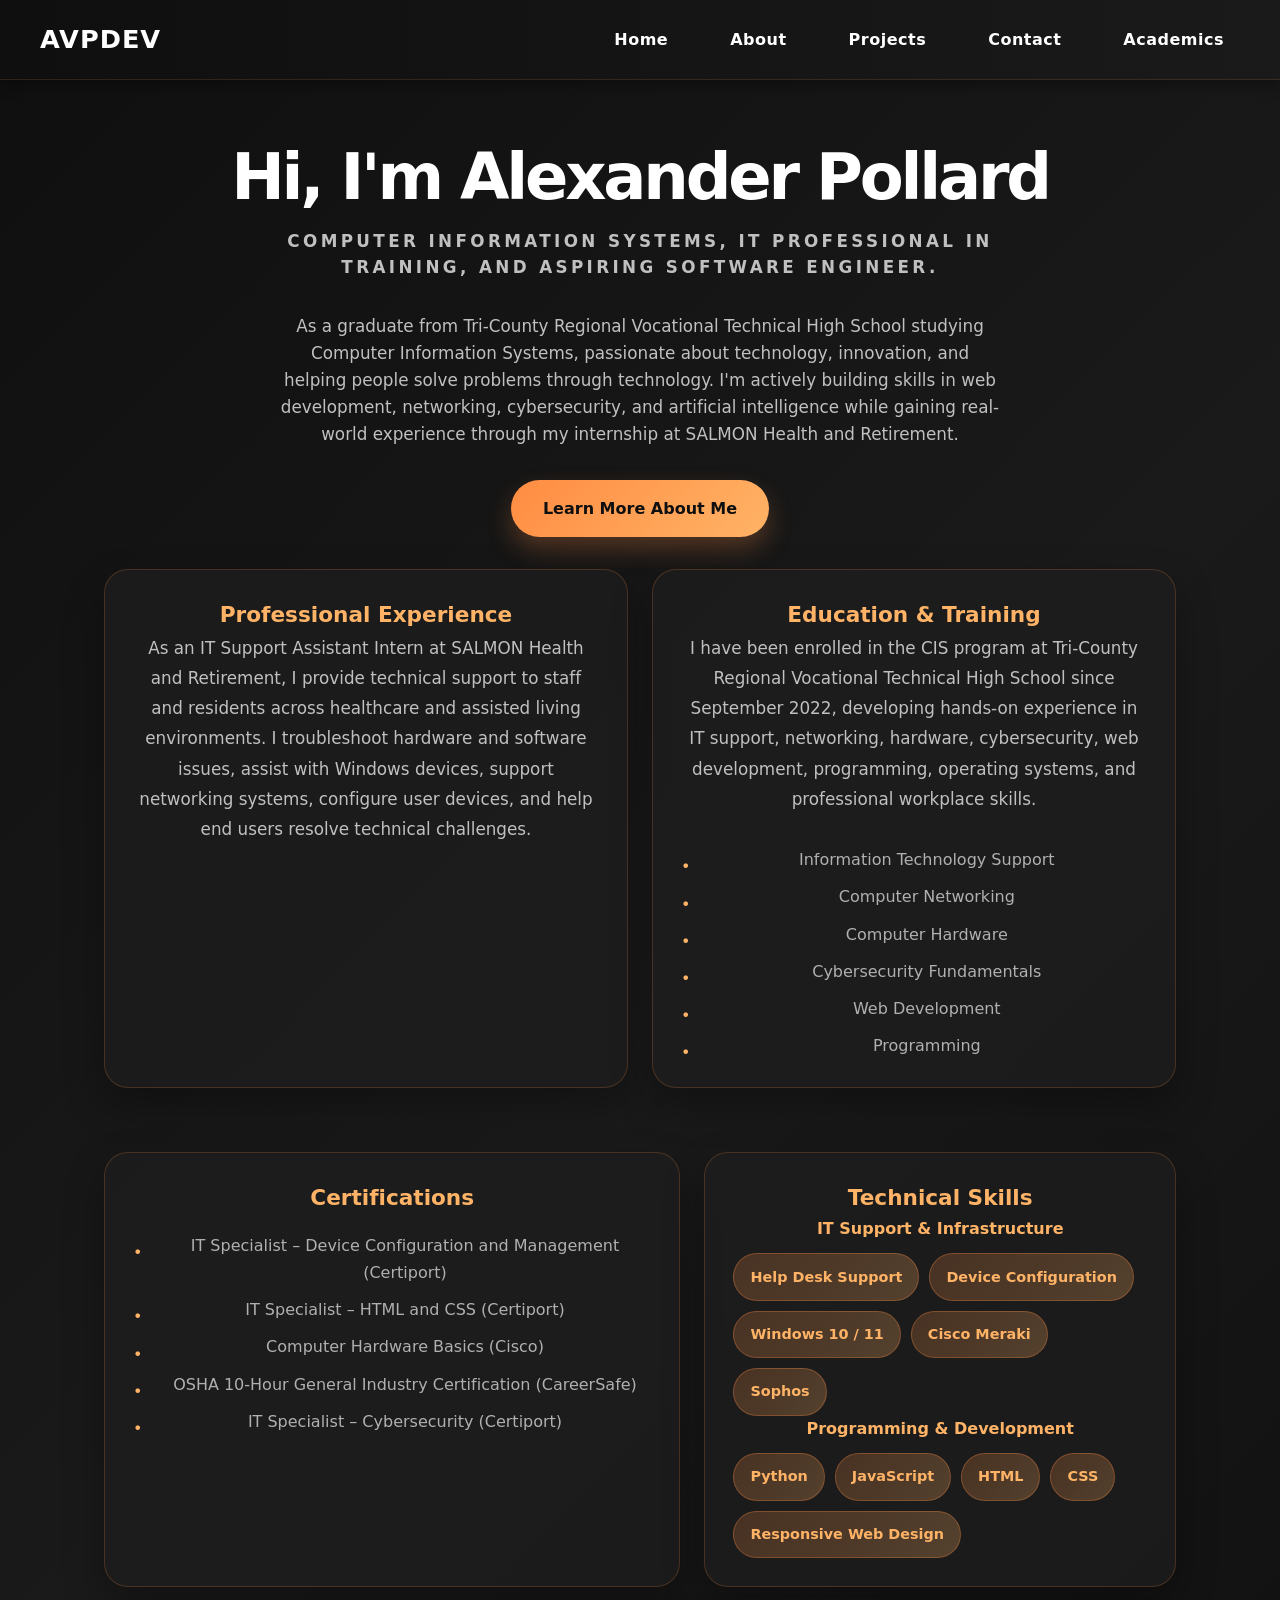
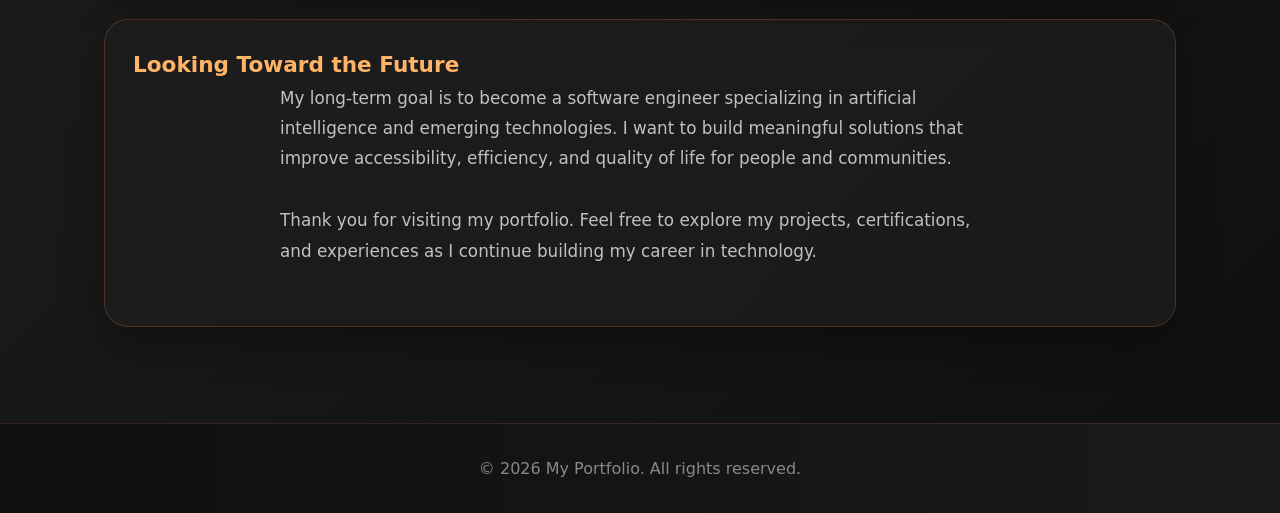
==== index.html @ 60668921 "redid the site to make it more functional to host via github" ====
<!DOCTYPE html>
<html lang="en">
    <head>
        <meta charset="UTF-8">
        <meta name="viewport" content="width=device-width, initial-scale=1.0">
        <title>AVPdev</title>
        <link rel="stylesheet" href="css/reset.css">
        <link rel="stylesheet" href="css/style.css">
        <link rel="stylesheet" href="css/responsive.css">
</head>
<body>

<header>
    <nav class="navbar">
        <div class="logo">AVPDEV</div>
        <ul class="nav-links" id="navLinks">
            <li><a href="index.html">Home</a></li>
            <li><a href="about.html">About</a></li>
            <li><a href="projects.html">Projects</a></li>
            <li><a href="contact.html">Contact</a></li>
            <li><a href="school.html">Academics</a></li>
        </ul>
        <button class="hamburger" id="hamburgerBtn" type="button" aria-label="Toggle navigation" aria-expanded="false">&#9776;</button>
    </nav>
</header>

<main class="hero-section">
    <div class="hero-copy">
        <h1>Hi, I'm Alexander Pollard</h1>
        <p class="eyebrow">Computer Information Systems, IT professional in training, and aspiring software engineer.</p>
        <p class="hero-text">As a graduate from Tri-County Regional Vocational Technical High School studying Computer Information Systems, passionate about technology, innovation, and helping people solve problems through technology. I'm actively building skills in web development, networking, cybersecurity, and artificial intelligence while gaining real-world experience through my internship at SALMON Health and Retirement.</p>
        <a href="about.html" class="btn">Learn More About Me</a>
    </div>

    <section class="home-summary">
        <div class="summary-card">
            <h2>Professional Experience</h2>
            <p>As an IT Support Assistant Intern at SALMON Health and Retirement, I provide technical support to staff and residents across healthcare and assisted living environments. I troubleshoot hardware and software issues, assist with Windows devices, support networking systems, configure user devices, and help end users resolve technical challenges.</p>
        </div>

        <div class="summary-card">
            <h2>Education & Training</h2>
            <p>I have been enrolled in the CIS program at Tri-County Regional Vocational Technical High School since September 2022, developing hands-on experience in IT support, networking, hardware, cybersecurity, web development, programming, operating systems, and professional workplace skills.</p>
            <ul class="feature-list">
                <li>Information Technology Support</li>
                <li>Computer Networking</li>
                <li>Computer Hardware</li>
                <li>Cybersecurity Fundamentals</li>
                <li>Web Development</li>
                <li>Programming</li>
            </ul>
        </div>
    </section>

    <section class="highlight-section">
        <div class="highlight-card">
            <h3>Certifications</h3>
            <ul class="highlight-list">
                <li>IT Specialist – Device Configuration and Management (Certiport)</li>
                <li>IT Specialist – HTML and CSS (Certiport)</li>
                <li>Computer Hardware Basics (Cisco)</li>
                <li>OSHA 10-Hour General Industry Certification (CareerSafe)</li>
                <li>IT Specialist – Cybersecurity (Certiport)</li>
            </ul>
        </div>

        <div class="highlight-card">
            <h3>Technical Skills</h3>
            <div class="skill-groups">
                <div>
                    <h4>IT Support & Infrastructure</h4>
                    <div class="skill-chip-row">
                        <span class="skill-chip">Help Desk Support</span>
                        <span class="skill-chip">Device Configuration</span>
                        <span class="skill-chip">Windows 10 / 11</span>
                        <span class="skill-chip">Cisco Meraki</span>
                        <span class="skill-chip">Sophos</span>
                    </div>
                </div>
                <div>
                    <h4>Programming & Development</h4>
                    <div class="skill-chip-row">
                        <span class="skill-chip">Python</span>
                        <span class="skill-chip">JavaScript</span>
                        <span class="skill-chip">HTML</span>
                        <span class="skill-chip">CSS</span>
                        <span class="skill-chip">Responsive Web Design</span>
                    </div>
                </div>
            </div>
        </div>
    </section>

    <section class="final-note">
        <div class="final-card">
            <h2>Looking Toward the Future</h2>
            <p>My long-term goal is to become a software engineer specializing in artificial intelligence and emerging technologies. I want to build meaningful solutions that improve accessibility, efficiency, and quality of life for people and communities.</p>
            <p>Thank you for visiting my portfolio. Feel free to explore my projects, certifications, and experiences as I continue building my career in technology.</p>
        </div>
    </section>
</main>

<footer>
    <p>&copy; 2026 My Portfolio. All rights reserved.</p>
</footer>
<script src="js/main.js"></script>
</body>
</html>
---- css/style.css ----
/* Global reset and base styles */
* {
    box-sizing: border-box;
    margin: 0;
    padding: 0;
}

html {
    scroll-behavior: smooth;
}

body {
    min-height: 100vh;
    font-family: Inter, system-ui, -apple-system, BlinkMacSystemFont, "Segoe UI", sans-serif;
    line-height: 1.6;
    color: #e0e0e0;
    background: linear-gradient(135deg, #0f0f0f 0%, #1a1a1a 50%, #0f0f0f 100%);
}

img,
picture,
video,
canvas,
svg {
    display: block;
    max-width: 100%;
}

button,
input,
textarea,
select {
    font: inherit;
}

button {
    border: none;
    background: none;
}

a {
    color: inherit;
    text-decoration: none;
}

header {
    width: 100%;
}

.navbar {
    display: flex;
    justify-content: space-between;
    align-items: center;
    background: linear-gradient(90deg, #0f0f0f 0%, #1a1a1a 100%);
    padding: 1.2rem 2.5rem;
    box-shadow: 0 4px 15px rgba(0, 0, 0, 0.4);
    position: relative;
    z-index: 100;
    border-bottom: 1px solid rgba(255, 140, 66, 0.15);
}

.logo {
    font-size: 1.6rem;
    font-weight: 800;
    color: white;
    letter-spacing: 1px;
    text-transform: uppercase;
}

.nav-links {
    display: flex;
    list-style: none;
    gap: 30px;
    margin: 0;
    padding: 0;
}

.nav-links a {
    color: white;
    text-decoration: none;
    font-weight: 600;
    font-size: 1rem;
    letter-spacing: 0.5px;
    padding: 8px 16px;
    border-radius: 4px;
    transition: all 0.25s ease;
}

.nav-links a:hover {
    background-color: rgba(255, 255, 255, 0.18);
    transform: translateY(-2px);
}

.hamburger {
    display: none;
    font-size: 2rem;
    background: none;
    border: none;
    color: white;
    cursor: pointer;
    transition: transform 0.2s ease;
    padding: 0.5rem;
}

.hamburger:active {
    transform: scale(0.92);
}

main.hero-section {
    min-height: calc(100vh - 92px);
    display: flex;
    flex-direction: column;
    justify-content: center;
    align-items: center;
    text-align: center;
    padding: 4rem 1.5rem;
}

main.hero-section h1 {
    font-size: clamp(2.5rem, 5vw, 4.5rem);
    margin-bottom: 1rem;
    letter-spacing: -0.05em;
    color: #fff;
}

main.hero-section p {
    max-width: 720px;
    margin: 0 auto 2rem;
    font-size: 1.05rem;
    color: #c0c0c0;
}

.eyebrow {
    display: inline-block;
    text-transform: uppercase;
    letter-spacing: 0.2em;
    color: #ffb366;
    font-weight: 800;
    margin-bottom: 1rem;
    font-size: 0.9rem;
}

.hero-copy h1 {
    font-size: clamp(2.5rem, 5vw, 4rem);
    line-height: 1.05;
    max-width: 900px;
    margin: 0 auto 1.4rem;
}

.home-summary,
.highlight-section,
.final-note {
    max-width: 1120px;
    margin: 0 auto;
    width: 100%;
    padding: 2rem 1.5rem;
}

.home-summary {
    display: grid;
    gap: 24px;
    grid-template-columns: repeat(2, minmax(260px, 1fr));
}

.summary-card,
.highlight-card,
.final-card {
    background: rgba(30, 30, 30, 0.7);
    border: 1px solid rgba(255, 140, 66, 0.2);
    box-shadow: 0 18px 40px rgba(0, 0, 0, 0.3);
    border-radius: 24px;
    padding: 28px;
}

.summary-card h2,
.highlight-card h3,
.final-card h2 {
    margin-top: 0;
    font-size: 1.35rem;
    color: #ffb366;
}

.summary-card p,
.highlight-card p,
.final-card p {
    line-height: 1.8;
    color: #b0b0b0;
    margin: 1rem 0 0;
}

.feature-list,
.highlight-list {
    list-style: none;
    padding: 0;
    margin: 1rem 0 0;
    display: grid;
    gap: 10px;
}

.feature-list li,
.highlight-list li {
    position: relative;
    padding-left: 1.6rem;
    color: #b0b0b0;
    line-height: 1.7;
}

.feature-list li::before,
.highlight-list li::before {
    content: "\2022";
    position: absolute;
    left: 0;
    top: 0.45rem;
    color: #ffb366;
    font-size: 1rem;
}

.highlight-section {
    display: grid;
    gap: 24px;
    grid-template-columns: 1.1fr 0.9fr;
}

.skill-groups h4 {
    margin: 0 0 0.75rem;
    font-size: 1rem;
    color: #ffb366;
}

.skill-chip-row {
    display: flex;
    flex-wrap: wrap;
    gap: 10px;
}

.skill-chip {
    display: inline-flex;
    align-items: center;
    justify-content: center;
    background: linear-gradient(135deg, rgba(255, 140, 66, 0.2), rgba(255, 179, 102, 0.25));
    color: #ffb366;
    border: 1px solid rgba(255, 140, 66, 0.3);
    padding: 0.7rem 1rem;
    border-radius: 999px;
    font-weight: 700;
    font-size: 0.9rem;
    transition: transform 0.2s ease, box-shadow 0.2s ease;
}

.skill-chip:hover {
    transform: translateY(-2px);
    box-shadow: 0 12px 24px rgba(255, 140, 66, 0.2);
}

.final-note {
    padding-top: 0;
}

.final-card {
    text-align: left;
}

@media (max-width: 900px) {
    .home-summary,
    .highlight-section {
        grid-template-columns: 1fr;
    }
}

@media (max-width: 640px) {
    .hero-copy h1 {
        font-size: 2.5rem;
    }

    .skill-chip-row {
        gap: 8px;
    }
}

.btn {
    display: inline-flex;
    align-items: center;
    justify-content: center;
    background: linear-gradient(135deg, #ff8c42, #ffb366);
    color: #0f0f0f;
    padding: 1rem 2rem;
    border-radius: 999px;
    font-weight: 700;
    box-shadow: 0 12px 24px rgba(255, 140, 66, 0.25);
    transition: transform 0.2s ease, box-shadow 0.2s ease;
}

.btn:hover {
    transform: translateY(-2px);
    box-shadow: 0 18px 28px rgba(255, 140, 66, 0.35);
}

footer {
    padding: 2rem 1.5rem;
    text-align: center;
    color: #888;
    background: linear-gradient(90deg, #0f0f0f 0%, #1a1a1a 100%);
    border-top: 1px solid rgba(255, 140, 66, 0.15);
}

footer p {
    margin: 0;
}

.about-container {
    max-width: 900px;
    margin: 40px auto;
    padding: 0 20px;
}

.about-hero {
    text-align: center;
    margin-bottom: 50px;
}

.skills-grid {
    display: flex;
    flex-wrap: wrap;
    gap: 12px;
    margin-bottom: 50px;
}

.skill-pill {
    background: linear-gradient(135deg, #ff8c42, #ffb366);
    color: #0f0f0f;
    padding: 10px 20px;
    border-radius: 50px;
    font-weight: bold;
    font-size: 0.9rem;
    box-shadow: 0 2px 5px rgba(255, 140, 66, 0.2);
}

.timeline {
    display: flex;
    flex-direction: column;
    gap: 20px;
}

.timeline-card {
    background: rgba(30, 30, 30, 0.7);
    padding: 20px;
    border-left: 5px solid #ff8c42;
    border-radius: 4px;
    box-shadow: 0 4px 6px rgba(0, 0, 0, 0.3);
}

.timeline-card .date {
    color: #ffb366;
    font-weight: bold;
    font-size: 0.85rem;
}
.projects-grid {
    display: grid;
    grid-template-columns: repeat(auto-fit, minmax(240px, 1fr));
    gap: 1.5rem;
    margin-top: 2rem;
}

.project-card {
    background: rgba(30, 30, 30, 0.7);
    border-radius: 18px;
    padding: 1.5rem;
    box-shadow: 0 12px 28px rgba(0, 0, 0, 0.3);
    border: 1px solid rgba(255, 140, 66, 0.15);
}

.project-card h3 {
    margin-bottom: 0.75rem;
    font-size: 1.2rem;
}

.project-card p {
    color: #b0b0b0;
    line-height: 1.7;
}

.contact-card {
    max-width: 700px;
    margin: 2rem auto;
    padding: 2rem;
    background: rgba(30, 30, 30, 0.7);
    border-radius: 18px;
    box-shadow: 0 14px 30px rgba(0, 0, 0, 0.3);
    border: 1px solid rgba(255, 140, 66, 0.15);
}

.contact-card h2 {
    margin-bottom: 1rem;
}

.contact-list {
    list-style: none;
    margin-top: 1rem;
    padding: 0;
}

.contact-list li {
    margin-bottom: 0.85rem;
    font-size: 1rem;
}

.contact-list li strong {
    color: #ffb366;
}

.certs-container {
    display: flex;
    flex-direction: column;
    gap: 30px;
    margin-bottom: 50px;
}

.cert-card {
    display:flex;
    background: rgba(30, 30, 30, 0.7);
    border-radius: 8px;
    overflow: hidden;
    box-shadow: 0 4px 10px rgba(0, 0, 0, 0.3);
    border: 1px solid rgba(255, 140, 66, 0.2);
}
.cert-media {
    width: 200px;
    min-width: 200px;
    background-color: rgba(255, 140, 66, 0.08);
    border-right: 1px solid rgba(255, 140, 66, 0.15);
    display: flex;
    align-items: center;
    justify-content: center;
}

.cert-media img {
    width: 100%;
    height: 100%;
    object-fit: cover;
}

.cert-placeholder {
    display: flex;
    flex-direction: column;
    align-items: center;
    justify-content: center;
    color: #ffb366;
    gap: 8px;
    font-weight: bold;
    font-size: 0.85rem;
    text-transform: uppercase;
    letter-spacing: 1px;
}

.cert-placeholder svg {
    width: 50px;
    height: 50px;
    opacity: 0.8;
}

.cert-info {
    padding: 24px;
    display: flex;
    flex-direction: column;
    justify-content: center;
    flex-grow: 1;
}

.cerft-info h3 {
    margin: 0 0 5px 0;
    color: #ffb366;
    font-size: 11.3rem;
}

.cert-meta {
    margin: 0 0 15px 0;
    color: #888;
    font-size: 0.9rem;
    font-weight: 500;
}

.cert-skills-box h4 {
    margin: 0 0 8px 0;
    font-size: 0.85rem;
    color: #ffb366;
    text-transform: uppercase;
    letter-spacing: 0.5px;
}

.mini-tag {
    background-color: rgba(255, 140, 66, 0.15);
    color: #ffb366;
    padding: 4px 10px;
    border-radius: 4px;
    font-size: 0.8rem;
    font-weight: 600;
    border: 1px solid rgba(255, 140, 66, 0.25);
}

.timeline-projects-container {
    max-width: 800px;
    margin: 60px auto;
    background: rgba(30, 30, 30, 0.7);
    border-radius: 16px;
    box-shadow: 0 10px 30px rgba(0, 0, 0, 0.3), 0 1px 8px rgba(0, 0, 0, 0.2);
    border: 1px solid rgba(255, 140, 66, 0.15);
    overflow: hidden;
    transition: transform 0.3s ease;
}

.projects-section-header {
    padding: 32px 40px 10px 40px;
    border-bottom: 2px solid rgba(255, 140, 66, 0.2);
    display: inline-block;
    margin-left: 0;
}

.projects-section-header h2 {
    font-size: 1.6rem;
    font-weight: 800;
    letter-spacing: -0.5px;
    background: linear-gradient(135deg, #ff8c42, #ffb366);
    background-clip: text;
    -webkit-background-clip: text;
    -webkit-text-fill-color: transparent;
    margin: 0;
}

.projects-list {
    padding: 20px 40px 40px 40px;
}

.timeline-project-item {
    padding: 24px 0;
    position: relative;
}

.timeline-project-item h3 {
    font-size: 1.3rem;
    font-weight: 700;
    color: #e0e0e0;
    margin: 0 0 4px 0;
    letter-spacing: -0.2px;
}

.project-timeline {
    font-size: 0.88rem;
    font-weight: 600;
    color: #0f0f0f;
    background-color: #ffb366;
    display: inline-block;
    padding: 4px 12px;
    border-radius: 50px;
    margin: 0 0 16px 0;
}

.project-links-row {
    display: flex;
    gap: 12px;
    margin-bottom: 20px;
}

.lnk-btn {
    text-decoration: none;
    font-size: 0.85rem;
    font-weight: 700;
    padding: 8px 20px;
    border-radius: 50px;
    transition: all 0.25s cubic-bezier(0.4, 0, 0.2, 1);
    display: inline-flex;
    align-items: center;
}

.live-btn {
    background: linear-gradient(135deg, #ff8c42, #ffb366);
    color: #0f0f0f;
    box-shadow: 0 4px 12px rgba(255, 140, 66, 0.25);
}

.live-btn:hover {
    transform: translateY(-2px);
    box-shadow: 0 6px 20px rgba(255, 140, 66, 0.4);
}

.git-btn {
    color: #e0e0e0;
    border: 1px solid rgba(255, 140, 66, 0.3);
    background-color: rgba(30, 30, 30, 0.8);
}

.git-btn:hover {
    background-color: rgba(255, 140, 66, 0.1);
    border-color: #ff8c42;
    color: #ffb366;
    transform: translateY(-2px);
}

.project-desc {
    font-size: 1rem;
    line-height: 1.6;
    color: #b0b0b0;
    margin: 0 0 20px 0;
}

.project-skills-footer {
    display: flex;
    align-items: flex-start;
    flex-wrap: wrap;
    gap: 12px;
    border-top: 1px dashed rgba(255, 140, 66, 0.2);
    padding-top: 18px;
    margin-top: 18px;
}

.skills-label {
    font-size: 0.78rem;
    text-transform: uppercase;
    letter-spacing: 1px;
    font-weight: 800;
    color: #ffb366;
    margin-top: 4px;
}

.skills-tags-wrap {
    display: flex;
    flex-wrap: wrap;
    gap: 10px;
    min-height: 40px;
}

.skill-tag,
.project-skill-tag {
    display: inline-flex;
    align-items: center;
    justify-content: center;
    font-size: 0.82rem;
    font-weight: 700;
    color: #ffb366;
    background: linear-gradient(135deg, rgba(255, 140, 66, 0.2), rgba(255, 179, 102, 0.25));
    padding: 8px 14px;
    border-radius: 999px;
    border: 1px solid rgba(255, 140, 66, 0.3);
    box-shadow: 0 10px 18px rgba(255, 140, 66, 0.12);
    transition: transform 0.25s ease, box-shadow 0.25s ease, background 0.25s ease;
}

.skill-tag:hover,
.project-skill-tag:hover {
    transform: translateY(-2px);
    box-shadow: 0 14px 28px rgba(255, 140, 66, 0.2);
    background: linear-gradient(135deg, rgba(255, 140, 66, 0.3), rgba(255, 179, 102, 0.35));
}

.project-divider {
    border: 0;
    height: 1px;
    background: linear-gradient(to right, rgba(255, 140, 66, 0.15), rgba(255, 140, 66, 0.2), rgba(255, 140, 66, 0.15));
    margin: 12px 0;
    opacity: 0.8;
}

/* Academic Portfolio Styles */

.academic-container {
    max-width: 1200px;
    margin: 0 auto;
    padding: 2rem 1.5rem;
}

.academic-hero {
    text-align: center;
    margin-bottom: 4rem;
    padding: 3rem 0;
}

.academic-hero h1 {
    font-size: 2.8rem;
    font-weight: 800;
    margin-bottom: 1rem;
    background: linear-gradient(135deg, #ff8c42, #ffb366);
    background-clip: text;
    -webkit-background-clip: text;
    -webkit-text-fill-color: transparent;
}

.academic-hero p {
    font-size: 1.1rem;
    color: #b0b0b0;
    max-width: 700px;
    margin: 0 auto;
    line-height: 1.7;
}

.academic-overview {
    background: rgba(30, 30, 30, 0.7);
    border: 1px solid rgba(255, 140, 66, 0.2);
    border-radius: 24px;
    padding: 2.5rem;
    margin-bottom: 3rem;
    box-shadow: 0 10px 30px rgba(0, 0, 0, 0.2);
}

.academic-overview h2 {
    font-size: 1.8rem;
    color: #ffb366;
    margin-bottom: 1rem;
}

.academic-overview p {
    font-size: 1rem;
    color: #b0b0b0;
    line-height: 1.8;
}

.year-section {
    margin-bottom: 4rem;
}

.year-section h2 {
    font-size: 1.8rem;
    color: #ffb366;
    margin-bottom: 0.8rem;
}

.year-section > p {
    color: #b0b0b0;
    font-size: 1rem;
    margin-bottom: 2rem;
    line-height: 1.7;
}

.year-grid {
    display: grid;
    grid-template-columns: repeat(auto-fit, minmax(300px, 1fr));
    gap: 20px;
    margin-bottom: 2rem;
}

.term-card {
    background: rgba(30, 30, 30, 0.7);
    border: 1px solid rgba(255, 140, 66, 0.2);
    border-radius: 20px;
    padding: 24px;
    box-shadow: 0 10px 30px rgba(0, 0, 0, 0.2);
}

.term-card h3 {
    font-size: 1.2rem;
    color: #ffb366;
    margin-bottom: 1.2rem;
    font-weight: 700;
}

.course-list {
    list-style: none;
    padding: 0;
    margin: 0;
}

.course-list li {
    display: flex;
    justify-content: space-between;
    padding: 0.7rem 0;
    border-bottom: 1px solid rgba(255, 140, 66, 0.1);
    font-size: 0.95rem;
}

.course-list li:last-child {
    border-bottom: none;
}

.course-name {
    color: #e0e0e0;
    font-weight: 500;
}

.grade {
    color: #ffb366;
    font-weight: 600;
}

.year-summary {
    background: linear-gradient(135deg, rgba(255, 140, 66, 0.15), rgba(255, 179, 102, 0.15));
    border-left: 4px solid #ff8c42;
    padding: 1.5rem;
    border-radius: 8px;
    font-size: 0.95rem;
    color: #c0c0c0;
    line-height: 1.6;
}

.cis-pathway {
    background: rgba(30, 30, 30, 0.7);
    border: 1px solid rgba(255, 140, 66, 0.2);
    border-radius: 24px;
    padding: 2.5rem;
    margin: 4rem 0;
    box-shadow: 0 10px 30px rgba(0, 0, 0, 0.2);
}

.cis-pathway h2 {
    font-size: 1.8rem;
    color: #ffb366;
    margin-bottom: 1rem;
}

.cis-pathway p {
    color: #b0b0b0;
    margin-bottom: 2rem;
    font-size: 1rem;
}

.pathway-grid {
    display: grid;
    grid-template-columns: repeat(auto-fit, minmax(200px, 1fr));
    gap: 20px;
}

.pathway-card {
    text-align: center;
    background: linear-gradient(135deg, rgba(255, 140, 66, 0.15), rgba(255, 179, 102, 0.15));
    border: 1px solid rgba(255, 140, 66, 0.25);
    border-radius: 16px;
    padding: 24px;
    transition: transform 0.3s ease, box-shadow 0.3s ease;
}

.pathway-card:hover {
    transform: translateY(-4px);
    box-shadow: 0 12px 24px rgba(255, 140, 66, 0.2);
}

.pathway-card h3 {
    font-size: 1.1rem;
    color: #ffb366;
    margin-bottom: 0.8rem;
    font-weight: 700;
}

.pathway-card .course-name {
    color: #b0b0b0;
    font-size: 0.95rem;
    margin-bottom: 0.8rem;
}

.pathway-grade {
    font-size: 2rem;
    font-weight: 800;
    color: #ffb366;
}

.academic-summary {
    margin: 4rem 0;
}

.academic-summary h2 {
    font-size: 1.8rem;
    color: #ffb366;
    margin-bottom: 2rem;
    text-align: center;
}

.subject-summary {
    display: grid;
    grid-template-columns: repeat(auto-fit, minmax(250px, 1fr));
    gap: 20px;
    margin-bottom: 3rem;
}

.subject-card {
    background: rgba(30, 30, 30, 0.7);
    border: 1px solid rgba(255, 140, 66, 0.2);
    border-radius: 20px;
    padding: 24px;
    box-shadow: 0 10px 30px rgba(0, 0, 0, 0.2);
}

.subject-card h3 {
    font-size: 1.2rem;
    color: #ffb366;
    margin-bottom: 1.2rem;
    font-weight: 700;
}

.summary-list {
    list-style: none;
    padding: 0;
    margin: 0;
}

.summary-list li {
    padding: 0.6rem 0;
    border-bottom: 1px solid rgba(255, 140, 66, 0.1);
    font-size: 0.95rem;
    color: #e0e0e0;
}

.summary-list li:last-child {
    border-bottom: none;
}

.summary-list strong {
    color: #ffb366;
    font-weight: 700;
}

.key-achievements {
    background: linear-gradient(135deg, rgba(255, 140, 66, 0.15), rgba(255, 179, 102, 0.15));
    border: 1px solid rgba(255, 140, 66, 0.25);
    border-radius: 24px;
    padding: 2.5rem;
    margin-top: 3rem;
}

.key-achievements h2 {
    font-size: 1.8rem;
    color: #ffb366;
    margin-bottom: 1.5rem;
}

.achievements-list {
    list-style: none;
    padding: 0;
    margin: 0;
}

.achievements-list li {
    padding: 1rem 0 1rem 2.5rem;
    position: relative;
    color: #b0b0b0;
    line-height: 1.8;
    border-bottom: 1px solid rgba(255, 140, 66, 0.1);
}

.achievements-list li:last-child {
    border-bottom: none;
}

.achievements-list li::before {
    content: "✓";
    position: absolute;
    left: 0;
    font-weight: 800;
    color: #ffb366;
    font-size: 1.2rem;
}

@media (max-width: 768px) {
    .academic-hero h1 {
        font-size: 2rem;
    }

    .year-grid {
        grid-template-columns: 1fr;
    }

    .subject-summary {
        grid-template-columns: 1fr;
    }
}
---- css/responsive.css ----
.navbar {
    position: relative;
}

.hamburger {
    position: absolute;
    right: 1.5rem;
    top: 50%;
    transform: translateY(-50%);
    display: none;
    z-index: 10;
}

@media (max-width: 768px) {
    .navbar {
        padding: 1rem 1.5rem;
    }

    .nav-links {
        display: none;
        flex-direction: column;
        width: 100%;
        background: linear-gradient(180deg, #0f0f0f 0%, #1a1a1a 100%);
        position: absolute;
        top: 100%;
        left: 0;
        padding: 1.5rem 0;
        text-align: center;
        box-shadow: 0 8px 15px rgba(0, 0, 0, 0.5);
        border-top: 1px solid rgba(255, 140, 66, 0.15);
    }

    .nav-links.active {
        display: flex;
    }

    .nav-links li {
        padding: 16px 0;
    }

    .nav-links a {
        font-size: 1.1rem;
        display: inline-block;
        width: 100%;
        padding: 12px 1rem;
    }

    .nav-links a:hover {
        background-color: rgba(255, 140, 66, 0.2);
    }

    .hamburger {
        display: block;
    }
}

@media (max-width: 768px) {
    .cert-card {
        flex-direction: column;
    }
    
    .cert-media {
        width: 100%;
        height: 150px;
        border-right: none;
        border-bottom: 1px solid #eee;
    }
}

    .timeline-projects-container {
        margin: 30px 16px;
        border-radius: 12px;
    }
    .projects-section-header {
        padding: 24px 24px 0 24px;
    }
    .projects-list {
        padding: 10px 24px 24px 24px;
    }
    .project-links-row {
        width: 100%;
    }
    .lnk-btn {
        flex-grow: 1;
        justify-content: center;
    }
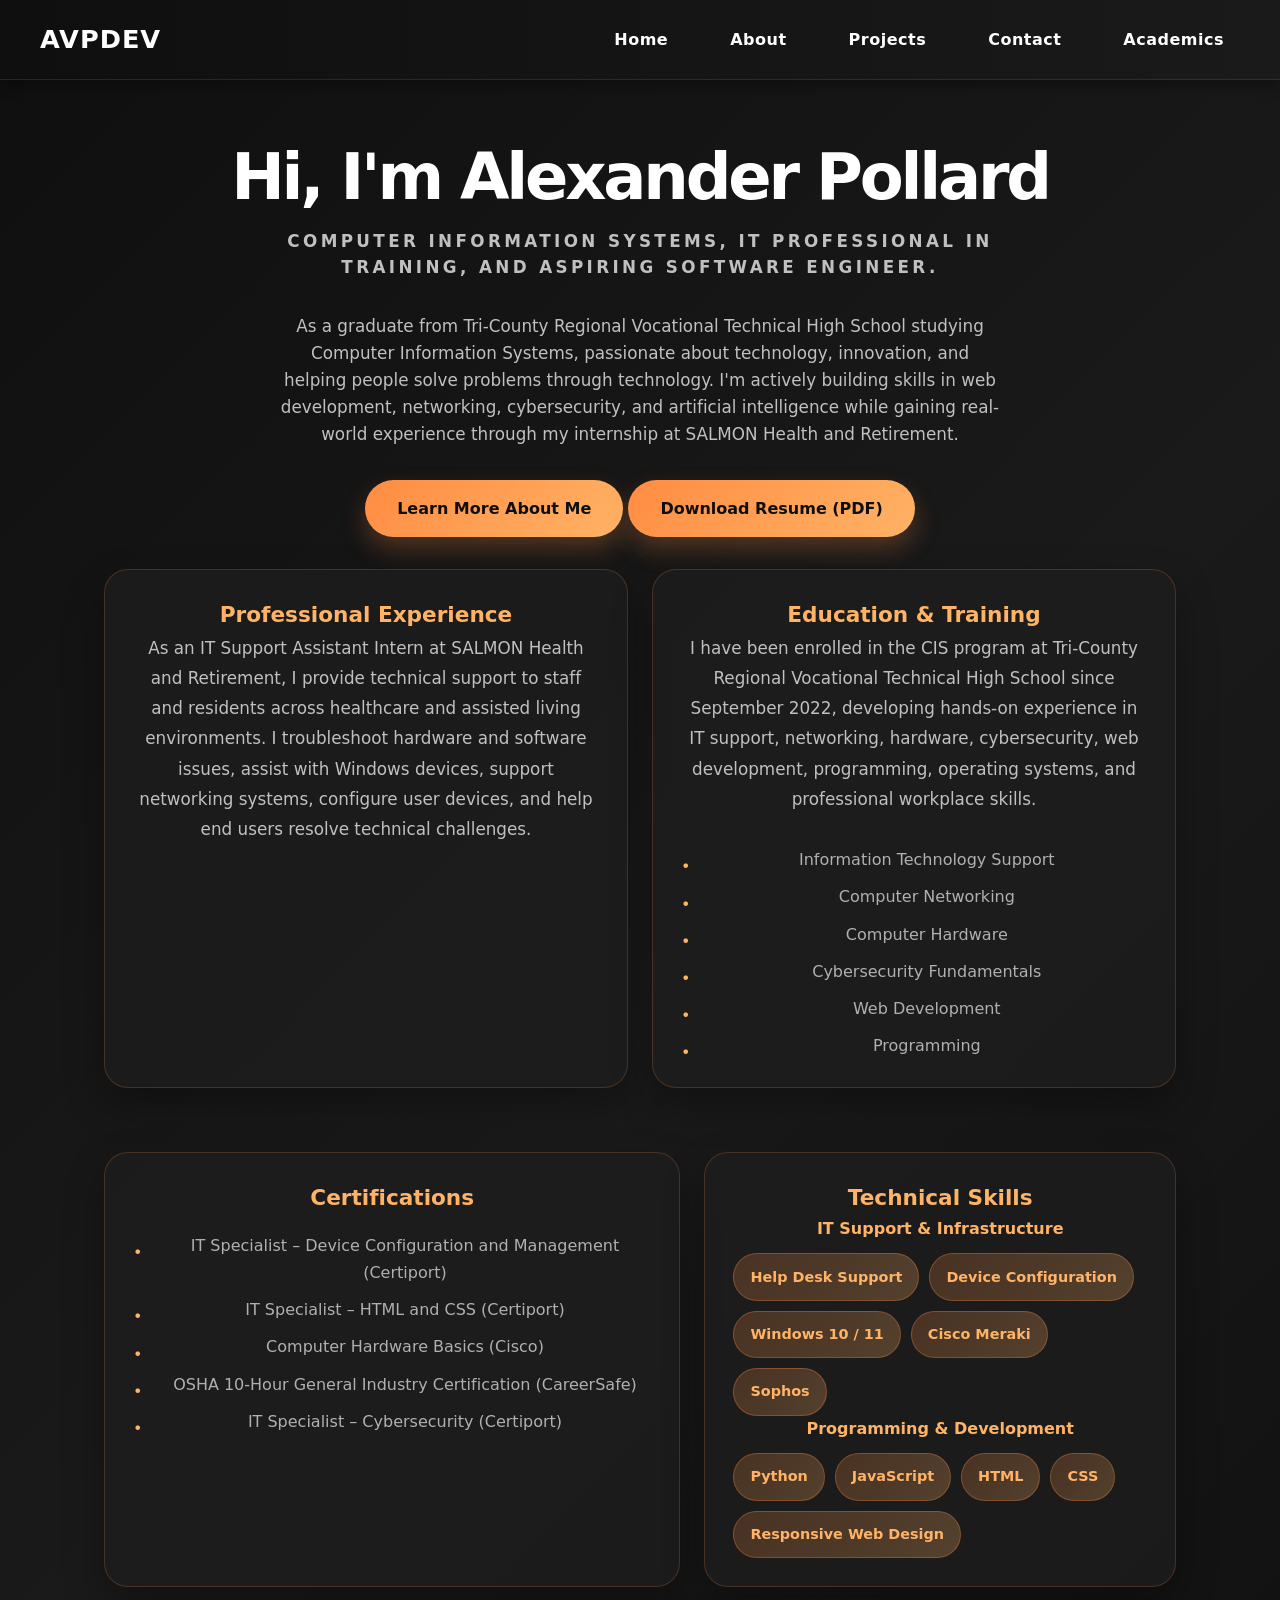
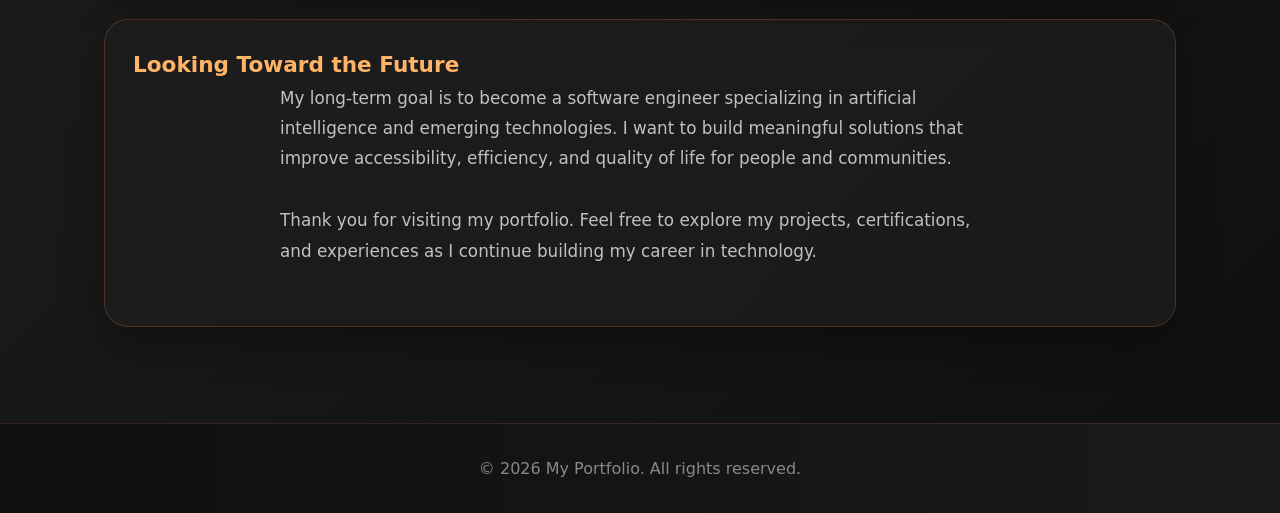
==== commit 1bc337a9: "added a download for a resume button" ====
--- a/index.html
+++ b/index.html
@@ -30,6 +30,9 @@
         <p class="eyebrow">Computer Information Systems, IT professional in training, and aspiring software engineer.</p>
         <p class="hero-text">As a graduate from Tri-County Regional Vocational Technical High School studying Computer Information Systems, passionate about technology, innovation, and helping people solve problems through technology. I'm actively building skills in web development, networking, cybersecurity, and artificial intelligence while gaining real-world experience through my internship at SALMON Health and Retirement.</p>
         <a href="about.html" class="btn">Learn More About Me</a>
+        <a href="assets/docs/Alexander_Pollard_Professional_Resume.pdf" download="Alexander's_Resume.pdf" class="btn">
+            Download Resume (PDF)
+        </a>
     </div>
 
     <section class="home-summary">
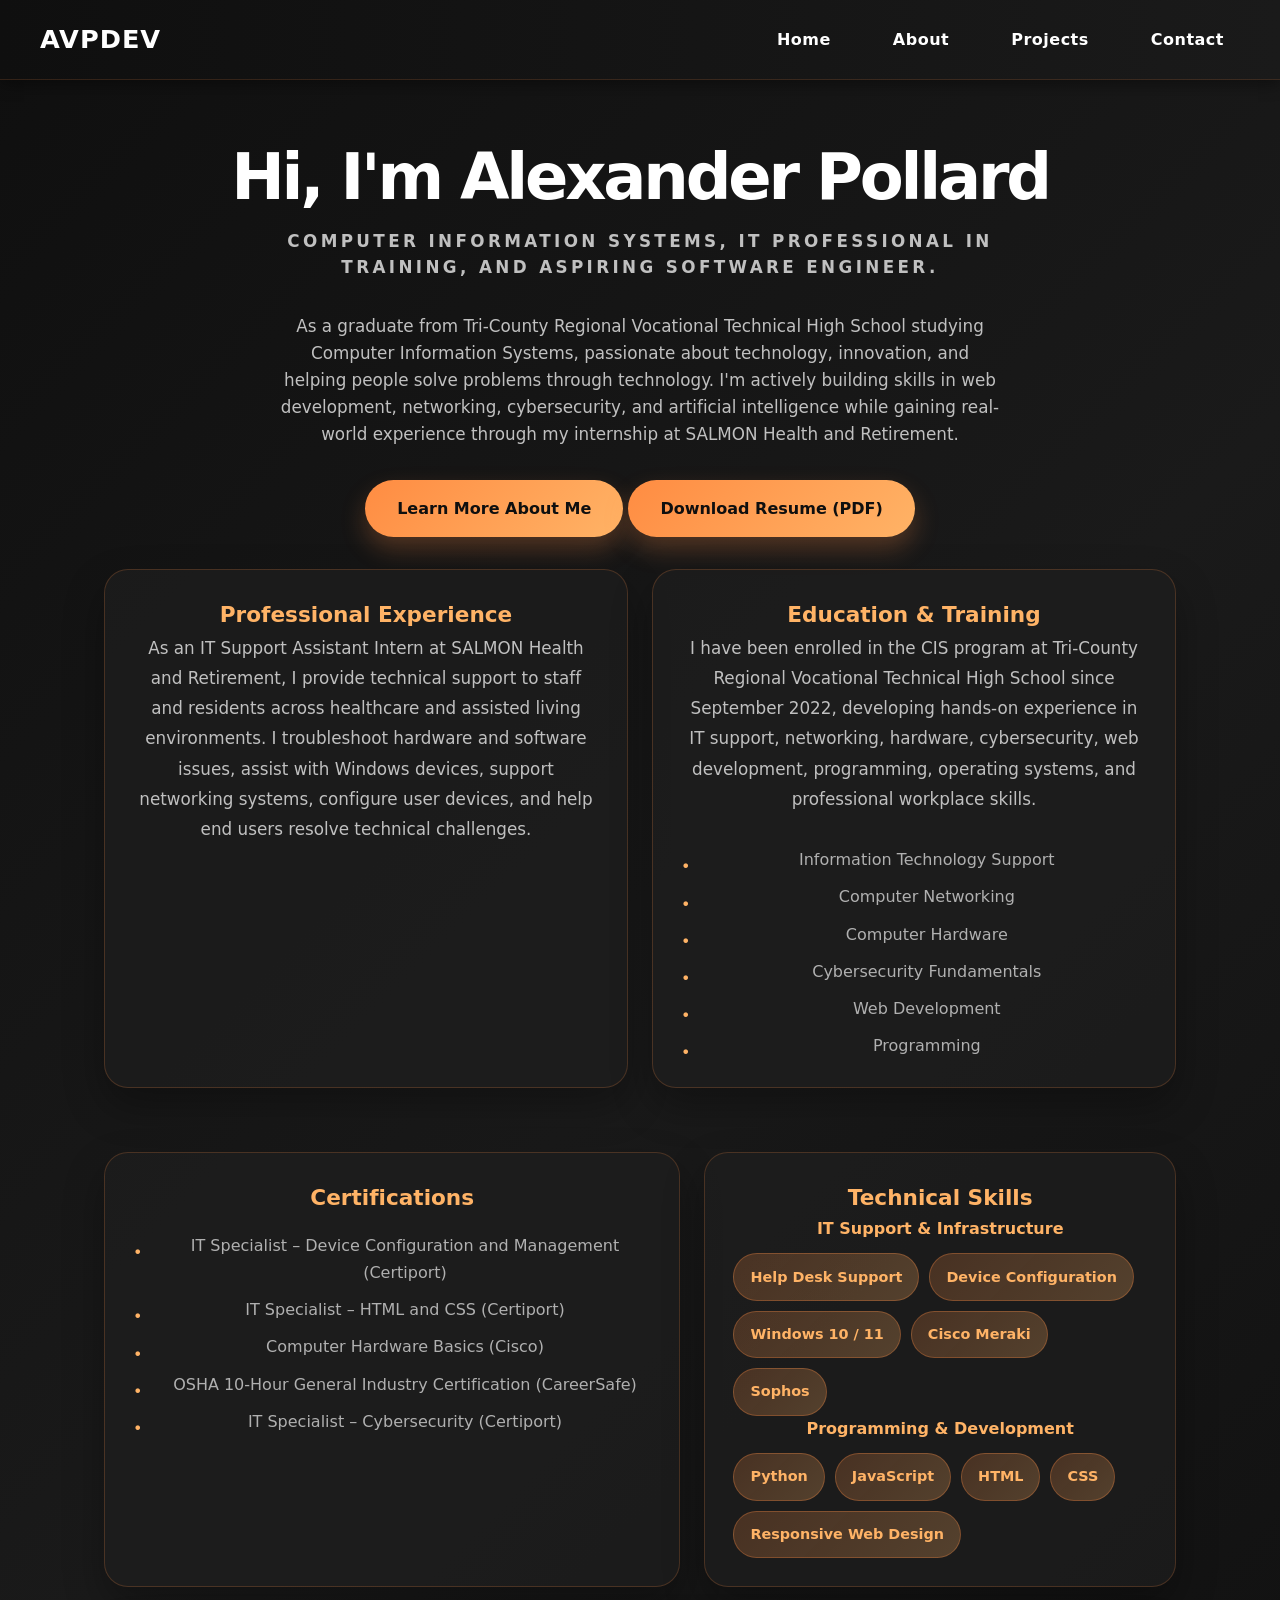
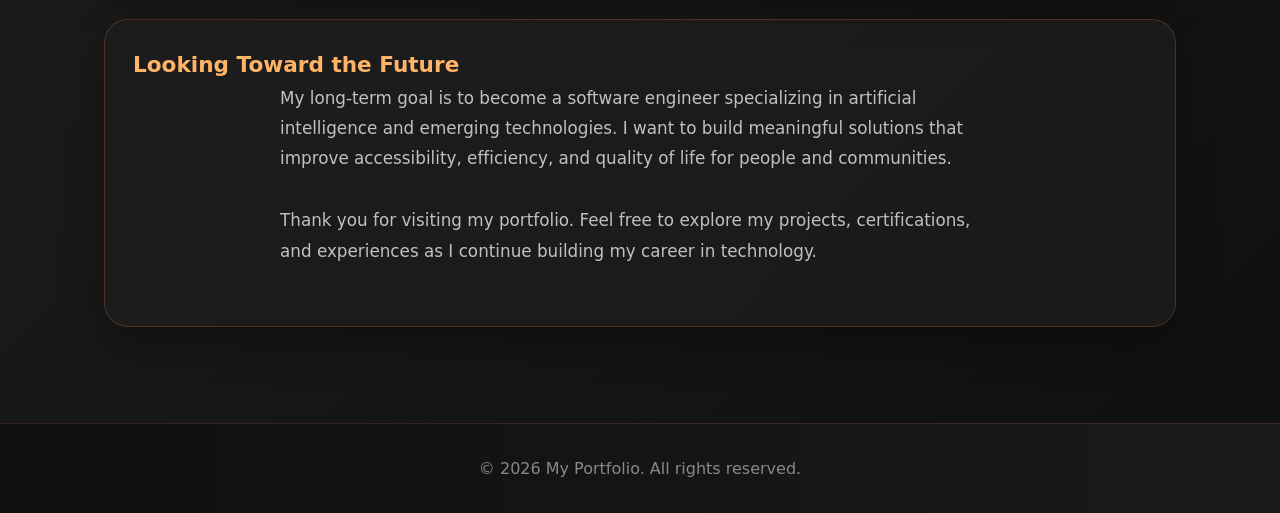
==== commit 75193398: "removed academics page" ====
--- a/index.html
+++ b/index.html
@@ -18,7 +18,6 @@
             <li><a href="about.html">About</a></li>
             <li><a href="projects.html">Projects</a></li>
             <li><a href="contact.html">Contact</a></li>
-            <li><a href="school.html">Academics</a></li>
         </ul>
         <button class="hamburger" id="hamburgerBtn" type="button" aria-label="Toggle navigation" aria-expanded="false">&#9776;</button>
     </nav>
--- a/css/style.css
+++ b/css/style.css
@@ -658,303 +658,3 @@
     margin: 12px 0;
     opacity: 0.8;
 }
-
-/* Academic Portfolio Styles */
-
-.academic-container {
-    max-width: 1200px;
-    margin: 0 auto;
-    padding: 2rem 1.5rem;
-}
-
-.academic-hero {
-    text-align: center;
-    margin-bottom: 4rem;
-    padding: 3rem 0;
-}
-
-.academic-hero h1 {
-    font-size: 2.8rem;
-    font-weight: 800;
-    margin-bottom: 1rem;
-    background: linear-gradient(135deg, #ff8c42, #ffb366);
-    background-clip: text;
-    -webkit-background-clip: text;
-    -webkit-text-fill-color: transparent;
-}
-
-.academic-hero p {
-    font-size: 1.1rem;
-    color: #b0b0b0;
-    max-width: 700px;
-    margin: 0 auto;
-    line-height: 1.7;
-}
-
-.academic-overview {
-    background: rgba(30, 30, 30, 0.7);
-    border: 1px solid rgba(255, 140, 66, 0.2);
-    border-radius: 24px;
-    padding: 2.5rem;
-    margin-bottom: 3rem;
-    box-shadow: 0 10px 30px rgba(0, 0, 0, 0.2);
-}
-
-.academic-overview h2 {
-    font-size: 1.8rem;
-    color: #ffb366;
-    margin-bottom: 1rem;
-}
-
-.academic-overview p {
-    font-size: 1rem;
-    color: #b0b0b0;
-    line-height: 1.8;
-}
-
-.year-section {
-    margin-bottom: 4rem;
-}
-
-.year-section h2 {
-    font-size: 1.8rem;
-    color: #ffb366;
-    margin-bottom: 0.8rem;
-}
-
-.year-section > p {
-    color: #b0b0b0;
-    font-size: 1rem;
-    margin-bottom: 2rem;
-    line-height: 1.7;
-}
-
-.year-grid {
-    display: grid;
-    grid-template-columns: repeat(auto-fit, minmax(300px, 1fr));
-    gap: 20px;
-    margin-bottom: 2rem;
-}
-
-.term-card {
-    background: rgba(30, 30, 30, 0.7);
-    border: 1px solid rgba(255, 140, 66, 0.2);
-    border-radius: 20px;
-    padding: 24px;
-    box-shadow: 0 10px 30px rgba(0, 0, 0, 0.2);
-}
-
-.term-card h3 {
-    font-size: 1.2rem;
-    color: #ffb366;
-    margin-bottom: 1.2rem;
-    font-weight: 700;
-}
-
-.course-list {
-    list-style: none;
-    padding: 0;
-    margin: 0;
-}
-
-.course-list li {
-    display: flex;
-    justify-content: space-between;
-    padding: 0.7rem 0;
-    border-bottom: 1px solid rgba(255, 140, 66, 0.1);
-    font-size: 0.95rem;
-}
-
-.course-list li:last-child {
-    border-bottom: none;
-}
-
-.course-name {
-    color: #e0e0e0;
-    font-weight: 500;
-}
-
-.grade {
-    color: #ffb366;
-    font-weight: 600;
-}
-
-.year-summary {
-    background: linear-gradient(135deg, rgba(255, 140, 66, 0.15), rgba(255, 179, 102, 0.15));
-    border-left: 4px solid #ff8c42;
-    padding: 1.5rem;
-    border-radius: 8px;
-    font-size: 0.95rem;
-    color: #c0c0c0;
-    line-height: 1.6;
-}
-
-.cis-pathway {
-    background: rgba(30, 30, 30, 0.7);
-    border: 1px solid rgba(255, 140, 66, 0.2);
-    border-radius: 24px;
-    padding: 2.5rem;
-    margin: 4rem 0;
-    box-shadow: 0 10px 30px rgba(0, 0, 0, 0.2);
-}
-
-.cis-pathway h2 {
-    font-size: 1.8rem;
-    color: #ffb366;
-    margin-bottom: 1rem;
-}
-
-.cis-pathway p {
-    color: #b0b0b0;
-    margin-bottom: 2rem;
-    font-size: 1rem;
-}
-
-.pathway-grid {
-    display: grid;
-    grid-template-columns: repeat(auto-fit, minmax(200px, 1fr));
-    gap: 20px;
-}
-
-.pathway-card {
-    text-align: center;
-    background: linear-gradient(135deg, rgba(255, 140, 66, 0.15), rgba(255, 179, 102, 0.15));
-    border: 1px solid rgba(255, 140, 66, 0.25);
-    border-radius: 16px;
-    padding: 24px;
-    transition: transform 0.3s ease, box-shadow 0.3s ease;
-}
-
-.pathway-card:hover {
-    transform: translateY(-4px);
-    box-shadow: 0 12px 24px rgba(255, 140, 66, 0.2);
-}
-
-.pathway-card h3 {
-    font-size: 1.1rem;
-    color: #ffb366;
-    margin-bottom: 0.8rem;
-    font-weight: 700;
-}
-
-.pathway-card .course-name {
-    color: #b0b0b0;
-    font-size: 0.95rem;
-    margin-bottom: 0.8rem;
-}
-
-.pathway-grade {
-    font-size: 2rem;
-    font-weight: 800;
-    color: #ffb366;
-}
-
-.academic-summary {
-    margin: 4rem 0;
-}
-
-.academic-summary h2 {
-    font-size: 1.8rem;
-    color: #ffb366;
-    margin-bottom: 2rem;
-    text-align: center;
-}
-
-.subject-summary {
-    display: grid;
-    grid-template-columns: repeat(auto-fit, minmax(250px, 1fr));
-    gap: 20px;
-    margin-bottom: 3rem;
-}
-
-.subject-card {
-    background: rgba(30, 30, 30, 0.7);
-    border: 1px solid rgba(255, 140, 66, 0.2);
-    border-radius: 20px;
-    padding: 24px;
-    box-shadow: 0 10px 30px rgba(0, 0, 0, 0.2);
-}
-
-.subject-card h3 {
-    font-size: 1.2rem;
-    color: #ffb366;
-    margin-bottom: 1.2rem;
-    font-weight: 700;
-}
-
-.summary-list {
-    list-style: none;
-    padding: 0;
-    margin: 0;
-}
-
-.summary-list li {
-    padding: 0.6rem 0;
-    border-bottom: 1px solid rgba(255, 140, 66, 0.1);
-    font-size: 0.95rem;
-    color: #e0e0e0;
-}
-
-.summary-list li:last-child {
-    border-bottom: none;
-}
-
-.summary-list strong {
-    color: #ffb366;
-    font-weight: 700;
-}
-
-.key-achievements {
-    background: linear-gradient(135deg, rgba(255, 140, 66, 0.15), rgba(255, 179, 102, 0.15));
-    border: 1px solid rgba(255, 140, 66, 0.25);
-    border-radius: 24px;
-    padding: 2.5rem;
-    margin-top: 3rem;
-}
-
-.key-achievements h2 {
-    font-size: 1.8rem;
-    color: #ffb366;
-    margin-bottom: 1.5rem;
-}
-
-.achievements-list {
-    list-style: none;
-    padding: 0;
-    margin: 0;
-}
-
-.achievements-list li {
-    padding: 1rem 0 1rem 2.5rem;
-    position: relative;
-    color: #b0b0b0;
-    line-height: 1.8;
-    border-bottom: 1px solid rgba(255, 140, 66, 0.1);
-}
-
-.achievements-list li:last-child {
-    border-bottom: none;
-}
-
-.achievements-list li::before {
-    content: "✓";
-    position: absolute;
-    left: 0;
-    font-weight: 800;
-    color: #ffb366;
-    font-size: 1.2rem;
-}
-
-@media (max-width: 768px) {
-    .academic-hero h1 {
-        font-size: 2rem;
-    }
-
-    .year-grid {
-        grid-template-columns: 1fr;
-    }
-
-    .subject-summary {
-        grid-template-columns: 1fr;
-    }
-}
